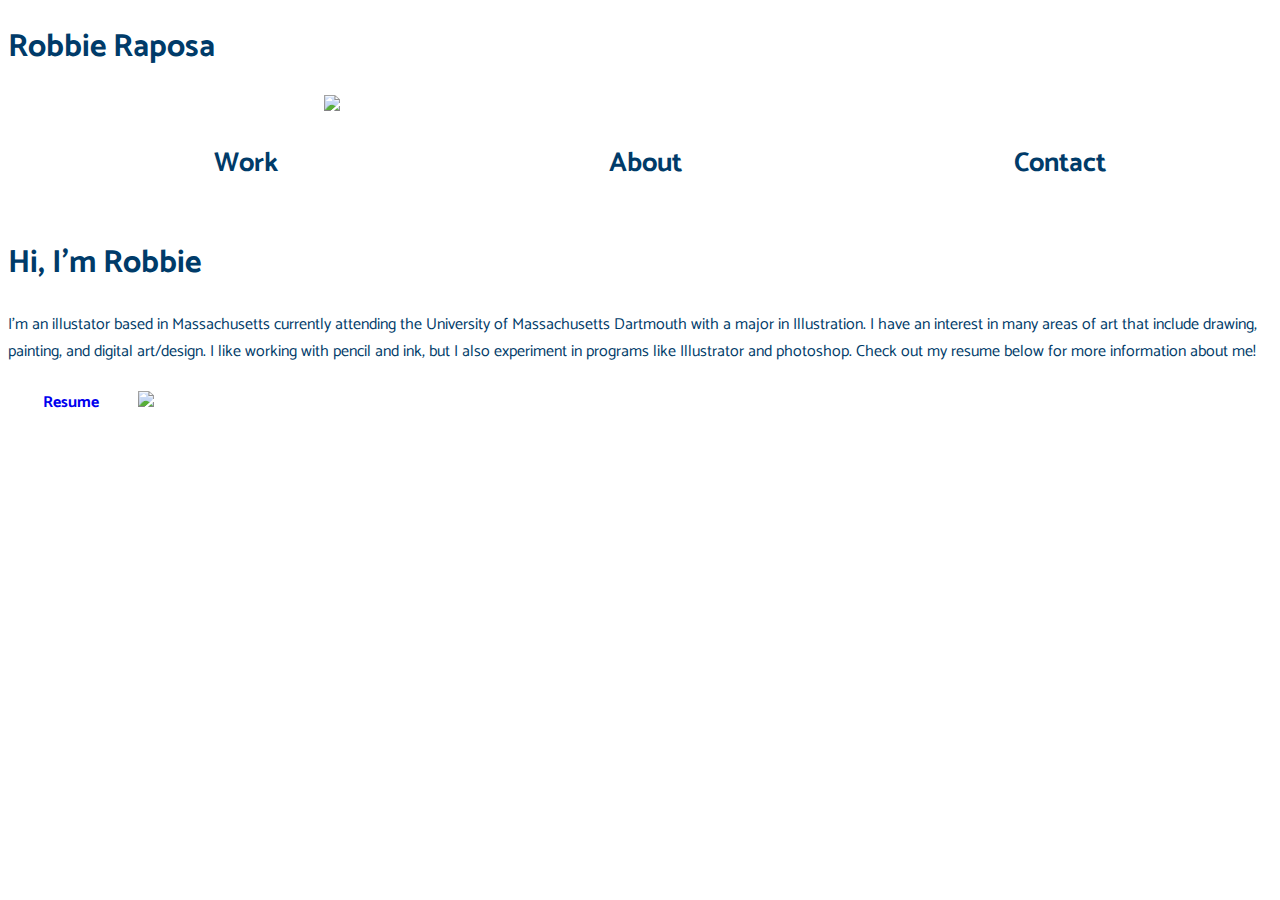
==== about.html @ 76febc1e "centering nav bar and favicon in css" ====
<!DOCTYPE html>
<html>
<head>
  <meta charset="utf-8" />
  <meta http-equiv="X-UA-Compatible" content="IE=edge">
  <title>Robbie's Portfolio Site</title>
  <meta name="viewport" content="width=device-width, initial-scale=1">
  <link rel="stylesheet" type="text/css" media="screen" href="main.css" />
  <link rel="stylesheet" type="text/css" media="screen" href="interaction.css" />
  <link rel="preconnect" href="https://fonts.googleapis.com">
  <link rel="preconnect" href="https://fonts.gstatic.com" crossorigin>
  <link href="https://fonts.googleapis.com/css2?family=Catamaran:wght@200;400;700&display=swap" rel="stylesheet">
  <script src="http://code.jquery.com/jquery-latest.min.js" type="text/javascript"></script>
  <link rel="stylesheet" href="https://cdn.jsdelivr.net/npm/animate.css@3.5.2/animate.min.css">
  <script src="main.js"></script>
  <link rel="icon" href="assets/favicon3.png">

</head>
<body>
  
    <!-- start of the navigation area -->
<nav>
    <h1>Robbie Raposa</h1>
    <img src="assets/favicon_new.gif" class="favicon">
    <!-- start of an unordered list -->
    <ul>
      <!-- first link -->
      <li>
        <a href="index.html" class="link">Work</a>
      </li>
       <!-- second link -->
       <li>
        <a href="about.html" class="link">About</a>
      </li>
       <!-- third link -->
       <li>
        <a href="contact.html" class="link">Contact</a>
      </li>
    </ul>
  </nav> 
<div class="about-info">
  <h1>Hi, I'm Robbie</h1>
  <p>I’m an illustator based in Massachusetts currently attending the University of Massachusetts Dartmouth with a major in Illustration. I have an interest in many areas of art that include drawing, painting, and digital art/design. I like working with pencil and ink, but I also experiment in programs like Illustrator and photoshop. Check out my resume below for more information about me! </p>
  <div class="resume">
    <a href="assets/robbie-resume.pdf">Resume</a>
  </div>
 <!-- Image that is on about page -->
  <img src="assets/about-illustration.png" class="portrait">
</div>
---- main.css ----
body {
    background-image: url("assets/background2.png");
    background-repeat: repeat;
    background-size: 100%;
    
}

.container {
  width: 100vw;
}

h1 {
    color: rgb(0, 59, 105);
    font-family: 'Catamaran', sans-serif;
    
    
    
}

h2 {
    font-family: 'Catamaran', sans-serif;
    color: rgb(0, 59, 105);
    
}

li {
    font-family: 'Catamaran', sans-serif;
    
}

h3 {
    font-family: 'Catamaran', sans-serif;
    font-weight:400;
    color: rgb(0, 59, 105);
}

p {
    font-family: 'Catamaran', sans-serif;
    color: rgb(0, 59, 105);
}


.image-gallery {
    height: 100%;
    display: grid;
    grid-template-columns: 1fr minmax(350px, 1fr)  minmax(350px, 1fr) minmax(350px, 1fr) 1fr;
    grid-template-rows: auto;
    grid-gap: 20px;
    padding-top: 200px;
    padding-bottom: 200px;
    grid-template-areas:
    ". a b c ."
    ". d e f ."
    ;
}

.box-styling {
    height: 350px;
    /* background-color: rgb(110, 110, 110); */
    /* clip-path: polygon(5% 5%, 100% 0%, 100% 75%, 75% 75%, 75% 100%, 50% 75%, 0% 75%); */
  }

.box-wrapper{
  height:350px;
  border-radius: 1%;
}
.box1 {
    grid-area: a;
}

.box2 {
    grid-area: b;
}

.box3 {
    grid-area: c;
}

.box4 {
    grid-area: d;
}

.box5 {
    grid-area: e;
}

.box6 {
    grid-area: f;
}

.bigText {
    font-size: 2em;
    padding-right: .5ch;
}

.contact {
  color: rgb(0, 59, 105);
  font-family: 'Catamaran', sans-serif;
  font-weight: 700;
}

#name {
  border-radius: 10px;
  color: rgb(0, 0, 0);
  font-family: 'Catamaran', sans-serif;
  background-color: transparent;
  width: 150px;
  font-weight: 400;
}

#password {
  border-radius: 10px;
  color: rgb(0, 0, 0);
  font-family: 'Catamaran', sans-serif;
  background-color: transparent;
  width: 150px;
  font-weight: 400;
}

#freeform {
  border-radius: 10px;
  color: rgb(0, 0, 0);
  font-family: 'Catamaran', sans-serif;
  background-color: transparent;
  font-weight: 400;

}

.resume {
  color: white;
  /* text-decoration-line: none; */
  background-color: rgb(255, 255, 255);
  padding: 8px 35px;
  display: inline-block;
  font-family: 'Catamaran', sans-serif;
  font-weight: 700;
  border-radius: 4px;
  text-decoration-line: none;
  
}

a:link {
text-decoration: none;

}

a:visited {
text-decoration: none;
color: rgb(0, 59, 105);;
}

nav ul {
  margin:0 auto;
  /* padding:5; */
  display:flex;
}
nav li{

  list-style-type: none;
  padding: 30px;
  font-size: 1.7em;
  margin-top: 0px;
  margin: auto;
}

nav li a {
  color: rgb(0, 59, 105);
  font-weight: 700;
  text-decoration: none;
  transition: .3s;
}

nav li a:hover {
  color:rgb(225, 38, 113);
  opacity: 1;
  text-decoration: none;
}


.favicon {
  display: block;
  width: 50%;
  margin-top: 30px;
  grid-area: favicon;
  margin: auto;
}

/* MEDIA QUERY FOR MOBILE */
@media (max-width:875px) {
    
    body {
        background-image: url("assets/mobile-background.png");
        background-repeat: repeat;
        background-size: 100%;
        
    }

    .container{
      
      /* margin-right:3em; */
      min-width:100%;
      /* width:100%; */
      height:100vh;
      display:grid;
      grid-template-columns: 1fr;
      grid-template-rows: auto;
      grid-template-areas:
            "icon"
            "nav"
            "content"
            "footer";
    }

    nav {
        padding-left: 0;
        grid-area:nav;
    }

.content {
  grid-area: content;
}

   .image-gallery {
       padding-bottom: 50%;
       grid-template-columns: 1fr minmax(400px, 1fr) 1fr;
       grid-template-areas:
       ".a."
       ".b."
       ".c."
       ".d."
       ".e."
       ".f."
       ;
    }

.nav{
    padding-left:4em;
    padding-right: 4em;
    /* TODO: figure out no longer staying fixed */
    position:fixed;
    width: 100%;
    top:0px;
    right: 90px;
    z-index: 1;
   
  }

  .nav ul {
    padding-left:4em;
  padding-right:4em;
  }
  
.portrait {
    width: 400px;
    display: block;
    margin-left: auto;
  margin-right: auto;
   
}

.slideshow-container {
    width: auto;
    display: block;
    margin-left: auto;
  margin-right: auto;
}

.ice-skate {
    width: 450px;
    display: block;
    margin-left: auto;
  margin-right: auto;

}

.breeze {
    width: 450px;
    display: block;
    margin-left: auto;
  margin-right: auto;
}

.reflection {
    width: 450px;
    display: block;
    margin-left: auto;
  margin-right: auto;
}

.comic {
    width: 400px;
    display: block;
    margin-left: auto;
  margin-right: auto;
}

.self-portrait {
    width: 450px;
    display: block;
    margin-left: auto;
  margin-right: auto;
}

.about-info {
    padding-left: 3cm;
}

.contact-illustration {
    width: 450px;
    display: block;
    margin-left: auto;
  margin-right: auto;
}

.contact-name {
    display: block;
    margin-left: auto;
  margin-right: auto;

}

footer {
   display: block;
   text-align: center;
   grid-area: footer;
   margin-top: 170px;
}



.icon-container {
    width: 80px;
}

.instagram {
    width: 70px;
    
}

.email-icon {
    width: 70px;
    
}

.icon-container{
    width: 60px;
    margin: 0 auto;
    
    display: grid;
    grid-template-columns: 1fr;
    grid-template-rows: 1fr 1fr;
    grid-template-areas: 
    "a b";
    grid-gap: 10px;
    position: relative;
    display: block;
    margin-left: auto;
  margin-right: auto;



 

/* FOOTER SECTION */
/* 
footer{
    padding-left:4em;
    padding-right: 4em; */
    /* TODO: figure out no longer staying fixed */
    /* margin: auto;
    width: 5%;
    top:0;
    right: 30px;;
    z-index:10;
    color: rgb(0, 59, 105); */
  /* } */

/* .icon-container {
    display: grid;
grid-template-columns: 1fr;
grid-template-rows: 1fr 1fr;
grid-template-areas: 
"a b";
grid-gap: 10px;
position: relative; */

}

/* ABOUT SECTION */




.firstName {
    font-family: 'Catamaran', sans-serif;
}

.about-info {

    padding-left:4em;
    padding-right: 4em;

}

.portrait {
    padding-left:4em;
    padding-right: 4em;
}



/* Extra large devices (large laptops and desktops, 1200px and up) */
@media only screen and (min-width: 1200px) {




      .ice-skate {
        width: 600px;
        display: block;
        margin-left: auto;
      margin-right: auto;
    
    }
    
    .breeze {
        width: 450px;
        display: block;
        margin-left: auto;
      margin-right: auto;
    }
    
    .reflection {
        width: 450px;
        display: block;
        margin-left: auto;
      margin-right: auto;
    }
    
    .comic {
        width: 400px;
        display: block;
        margin-left: auto;
      margin-right: auto;
    }
    
    .self-portrait {
        width: 450px;
        display: block;
        margin-left: auto;
      margin-right: auto;
    }
    
  .nav li {
    /* padding: 150px; */
  font-size: 1.7em;
    
  }
  
    
}}
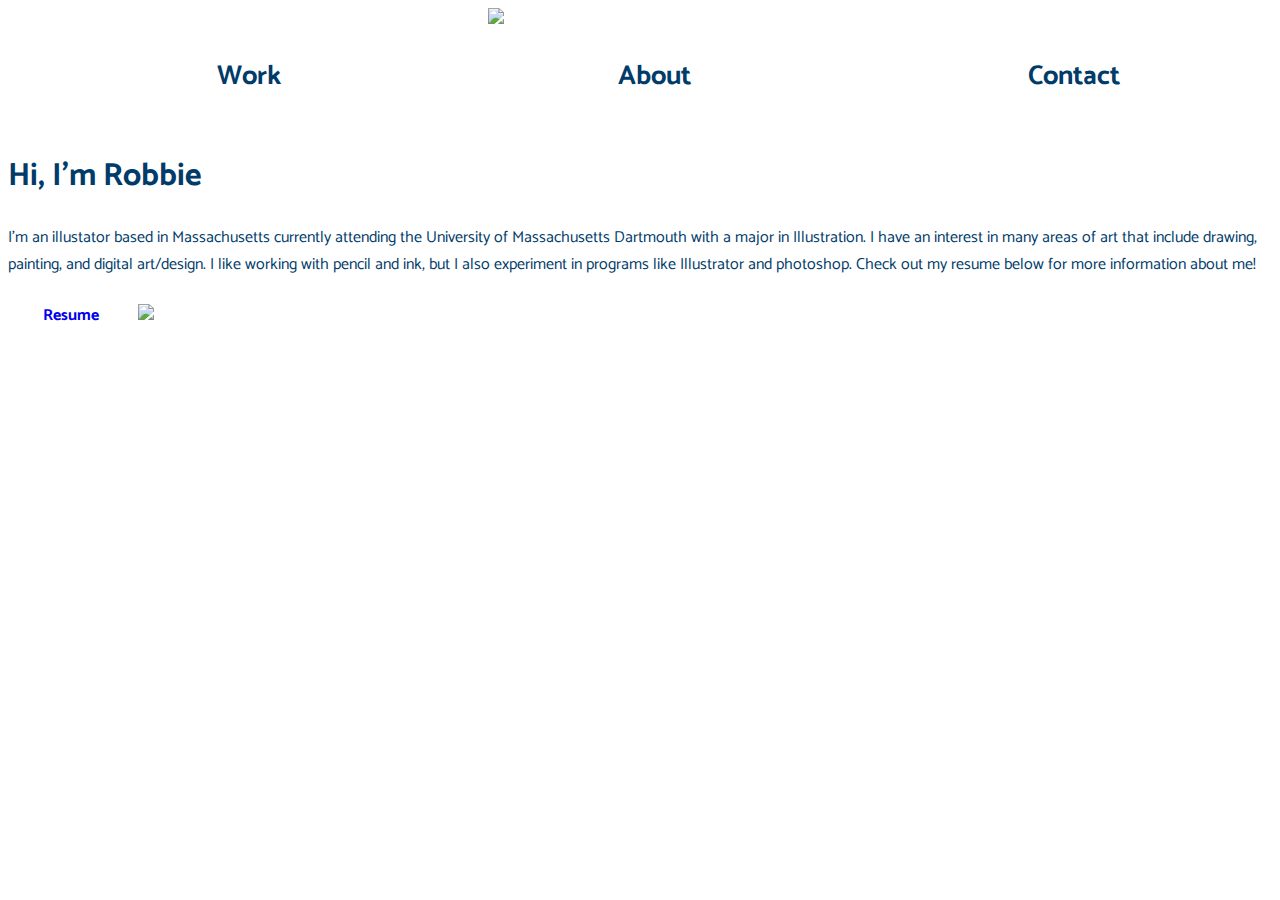
==== commit aa2a1090: "fixing nav for contact and about" ====
--- a/about.html
+++ b/about.html
@@ -17,11 +17,14 @@
 
 </head>
 <body>
-  
+  <div class="container">
     <!-- start of the navigation area -->
+    <header>
+      <div class="favicon">
+        <img src="assets/favicon-pause.gif" class="favicon" href="index.html">
+      </div>
 <nav>
-    <h1>Robbie Raposa</h1>
-    <img src="assets/favicon_new.gif" class="favicon">
+    
     <!-- start of an unordered list -->
     <ul>
       <!-- first link -->
@@ -38,6 +41,7 @@
       </li>
     </ul>
   </nav> 
+</header>
 <div class="about-info">
   <h1>Hi, I'm Robbie</h1>
   <p>I’m an illustator based in Massachusetts currently attending the University of Massachusetts Dartmouth with a major in Illustration. I have an interest in many areas of art that include drawing, painting, and digital art/design. I like working with pencil and ink, but I also experiment in programs like Illustrator and photoshop. Check out my resume below for more information about me! </p>
@@ -46,4 +50,4 @@
   </div>
  <!-- Image that is on about page -->
   <img src="assets/about-illustration.png" class="portrait">
-</div>+</div>
--- a/main.css
+++ b/main.css
@@ -13,10 +13,7 @@
 
 h1 {
     color: rgb(0, 59, 105);
-    font-family: 'Catamaran', sans-serif;
-    
-    
-    
+    font-family: 'Catamaran', sans-serif;   
 }
 
 h2 {
@@ -194,6 +191,8 @@
         background-image: url("assets/mobile-background.png");
         background-repeat: repeat;
         background-size: 100%;
+        background-position: center;
+        
         
     }
 
@@ -207,7 +206,7 @@
       grid-template-columns: 1fr;
       grid-template-rows: auto;
       grid-template-areas:
-            "icon"
+            "favicon"
             "nav"
             "content"
             "footer";
@@ -308,7 +307,7 @@
 }
 
 .contact-illustration {
-    width: 450px;
+    width: 300px;
     display: block;
     margin-left: auto;
   margin-right: auto;
@@ -458,7 +457,6 @@
   font-size: 1.7em;
     
   }
-  
-    
+
 }}
 
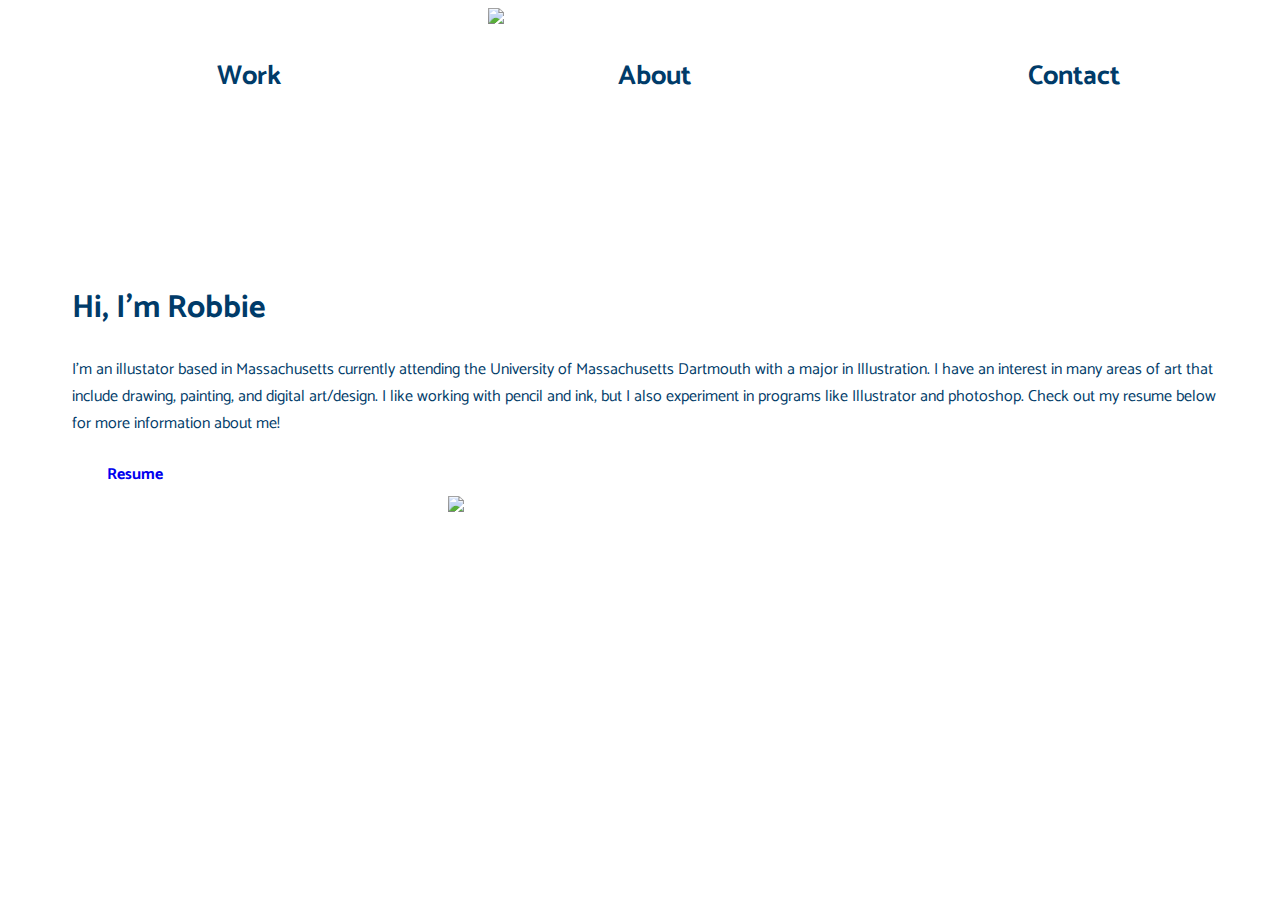
==== commit 85210e1a: "changing icon fills" ====
--- a/about.html
+++ b/about.html
@@ -51,3 +51,5 @@
  <!-- Image that is on about page -->
   <img src="assets/about-illustration.png" class="portrait">
 </div>
+</body>
+</html>--- a/main.css
+++ b/main.css
@@ -1,4 +1,6 @@
-
+/* *{
+  border: 3px solid red;
+} */
 
 body {
     background-image: url("assets/background2.png");
@@ -39,19 +41,7 @@
 }
 
 
-.image-gallery {
-    height: 100%;
-    display: grid;
-    grid-template-columns: 1fr minmax(350px, 1fr)  minmax(350px, 1fr) minmax(350px, 1fr) 1fr;
-    grid-template-rows: auto;
-    grid-gap: 20px;
-    padding-top: 200px;
-    padding-bottom: 200px;
-    grid-template-areas:
-    ". a b c ."
-    ". d e f ."
-    ;
-}
+
 
 .box-styling {
     height: 350px;
@@ -96,6 +86,7 @@
   color: rgb(0, 59, 105);
   font-family: 'Catamaran', sans-serif;
   font-weight: 700;
+ margin-left: 5%;
 }
 
 #name {
@@ -128,7 +119,7 @@
 .resume {
   color: white;
   /* text-decoration-line: none; */
-  background-color: rgb(255, 255, 255);
+  background-color: rgba(255, 255, 255, 0.497);
   padding: 8px 35px;
   display: inline-block;
   font-family: 'Catamaran', sans-serif;
@@ -184,8 +175,44 @@
   margin: auto;
 }
 
+.skate-text {
+  padding-left: 5%;
+  padding-right: 5%;
+}
+
+.breeze-text {
+  padding-left: 5%;
+  padding-right: 5%;
+}
+
+.reflection-text {
+  padding-left: 5%;
+  padding-right: 5%;
+}
+
+.comic-text {
+  padding-left: 5%;
+  padding-right: 5%;
+}
+
+.self-text {
+  padding-left: 5%;
+  padding-right: 5%;
+}
+
+.survey {
+  color: rgb(255, 255, 255);
+  /* text-decoration-line: none; */
+  padding: 8px 35px;
+  display: inline-block;
+  font-family: 'Catamaran', sans-serif;
+  font-weight: 700;
+  border-radius: 4px;
+  text-decoration-line: none;
+}
+
 /* MEDIA QUERY FOR MOBILE */
-@media (max-width:875px) {
+
     
     body {
         background-image: url("assets/mobile-background.png");
@@ -197,7 +224,6 @@
     }
 
     .container{
-      
       /* margin-right:3em; */
       min-width:100%;
       /* width:100%; */
@@ -222,15 +248,20 @@
 }
 
    .image-gallery {
-       padding-bottom: 50%;
-       grid-template-columns: 1fr minmax(400px, 1fr) 1fr;
+      /* width: 450px; */
+      margin: auto;
+      padding-bottom: 50%;
+       grid-template-columns: 1fr;
+       grid-gap: 20px;
+    padding-top: 100px;
+    padding-bottom: 200px;
        grid-template-areas:
-       ".a."
-       ".b."
-       ".c."
-       ".d."
-       ".e."
-       ".f."
+       "a"
+       "b"
+       "c"
+       "d"
+       "e"
+       "f"
        ;
     }
 
@@ -246,8 +277,8 @@
    
   }
 
-  .nav ul {
-    padding-left:4em;
+ .nav ul {
+  padding-left:4em;
   padding-right:4em;
   }
   
@@ -259,13 +290,6 @@
    
 }
 
-.slideshow-container {
-    width: auto;
-    display: block;
-    margin-left: auto;
-  margin-right: auto;
-}
-
 .ice-skate {
     width: 450px;
     display: block;
@@ -288,6 +312,7 @@
   margin-right: auto;
 }
 
+
 .comic {
     width: 400px;
     display: block;
@@ -295,6 +320,7 @@
   margin-right: auto;
 }
 
+
 .self-portrait {
     width: 450px;
     display: block;
@@ -315,8 +341,8 @@
 
 .contact-name {
     display: block;
-    margin-left: auto;
-  margin-right: auto;
+    margin: auto;
+    text-align: center;
 
 }
 
@@ -327,63 +353,46 @@
    margin-top: 170px;
 }
 
-
-
-.icon-container {
-    width: 80px;
-}
+svg {
+  fill: rgb(0, 59, 105);
+  
+  }
 
 .instagram {
-    width: 70px;
+    width: 50px;
     
 }
 
 .email-icon {
-    width: 70px;
+    width: 60px;
     
 }
 
 .icon-container{
     width: 60px;
-    margin: 0 auto;
-    
+   padding-left: 9em;
+   padding-right: 9em;
     display: grid;
-    grid-template-columns: 1fr;
-    grid-template-rows: 1fr 1fr;
+    grid-template-columns: 1fr 1fr;
+    grid-template-rows: auto;
     grid-template-areas: 
     "a b";
     grid-gap: 10px;
-    position: relative;
-    display: block;
-    margin-left: auto;
-  margin-right: auto;
-
-
+    /* position: relative; */
+    /* display: block; */
+   
+
+
+}
 
  
 
 /* FOOTER SECTION */
-/* 
+
 footer{
-    padding-left:4em;
-    padding-right: 4em; */
-    /* TODO: figure out no longer staying fixed */
-    /* margin: auto;
-    width: 5%;
-    top:0;
-    right: 30px;;
-    z-index:10;
-    color: rgb(0, 59, 105); */
-  /* } */
-
-/* .icon-container {
-    display: grid;
-grid-template-columns: 1fr;
-grid-template-rows: 1fr 1fr;
-grid-template-areas: 
-"a b";
-grid-gap: 10px;
-position: relative; */
+  display:grid;
+  grid-template-columns: 1fr;
+  grid-template-rows: auto;
 
 }
 
@@ -412,9 +421,21 @@
 
 /* Extra large devices (large laptops and desktops, 1200px and up) */
 @media only screen and (min-width: 1200px) {
-
-
-
+ 
+
+  .image-gallery {
+    height: 90%;
+    display: grid;
+    grid-template-columns: 1fr minmax(350px, 1fr)  minmax(350px, 1fr) minmax(350px, 1fr) 1fr;
+    grid-template-rows: auto;
+    grid-gap: 20px;
+    padding-top: 100px;
+    padding-bottom: 200px;
+    grid-template-areas:
+    ". a b c ."
+    ". d e f ."
+    ;
+}
 
       .ice-skate {
         width: 600px;
@@ -458,5 +479,5 @@
     
   }
 
-}}
-
+}
+
--- a/interaction.css
+++ b/interaction.css
@@ -0,0 +1,97 @@
+.hovereffect {
+    width: 100%;
+    height: 100%;
+    float: left;
+    overflow: hidden;
+    position: relative;
+    text-align: center;
+    cursor: default;
+  }
+  
+  .hovereffect .overlay {
+    width: 100%;
+    height: 100%;
+    position: absolute;
+    overflow: hidden;
+    top: 0;
+    left: 0;
+  }
+  
+  .hovereffect img {
+    width: 100%;
+    height: 100%;
+    display: block;
+    position: relative;
+    -webkit-transition: all 0.4s ease-in;
+    transition: all 0.4s ease-in;
+  }
+  
+  .hovereffect:hover img {
+    filter:blur(10px);
+    -webkit-filter: blur(3px);
+    -webkit-transform: scale(1.2);
+    -ms-transform: scale(1.2);
+    transform: scale(1.2);
+    filter: opacity(45%);
+    
+  }
+  
+  .hovereffect h2 {
+    text-align:center;
+    position: relative;
+    font-size: 2em;
+    padding: 3px;
+    font-family: 'Catamaran', sans-serif;
+    /* color:#FFA100; */
+  }
+  
+  .hovereffect p {
+    display: inline-block;
+    text-decoration: none;
+    padding: 7px 14px;
+    margin: 0;
+    background-color: transparent;
+  }
+  
+ 
+  
+  .hovereffect p, .hovereffect h2 {
+    -webkit-transform: scale(0.7);
+    -ms-transform: scale(0.7);
+    transform: scale(0.7);
+    -webkit-transition: all 0.4s ease-in;
+    transition: all 0.4s ease-in;
+    opacity: 0;
+    filter: alpha(opacity=0);
+    color: white;
+    /* text-transform: uppercase; */
+    font-family: 'Catamaran', sans-serif;
+    font-weight: 700;
+    margin-top:140px;
+  }
+  
+  .hovereffect:hover p, .hovereffect:hover h2 {
+    opacity: 1;
+    filter: alpha(opacity=100);
+    -webkit-transform: scale(1);
+    -ms-transform: scale(1);
+    transform: scale(1);
+  }
+
+  .hovereffect .box1 {
+    color: rgb(0, 59, 105);
+  }
+
+  .svg-interaction:hover{
+    fill:rgb(225, 38, 113);
+    transition: .3s;
+}
+
+.hovereffect:hover .favicon{
+  color: aquamarine;
+}
+
+.resume-interaction:hover{
+  fill:rgb(225, 38, 113);
+    transition: .3s;
+}
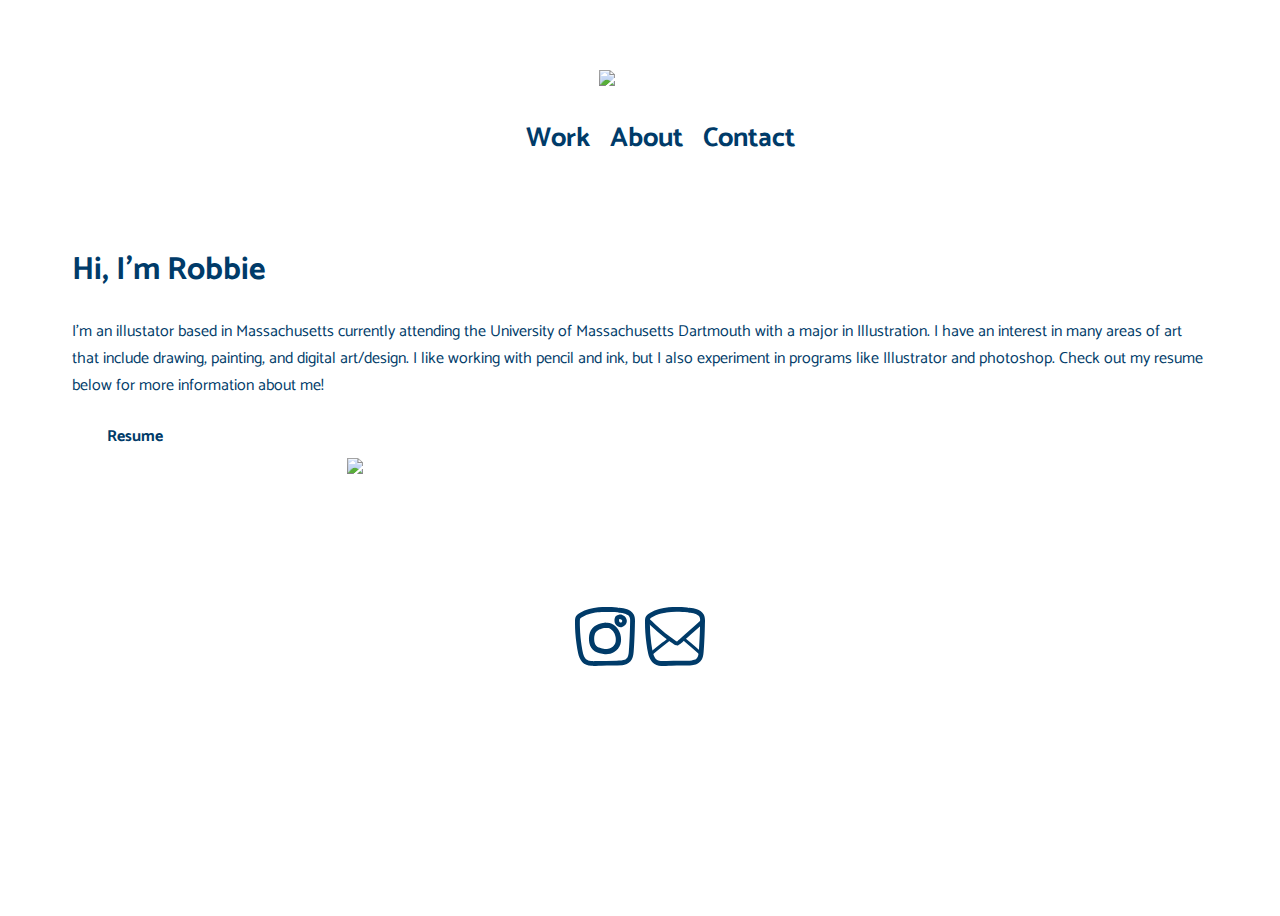
==== commit b76e1669: "updating contact page, adding icons to about and contact pages" ====
--- a/about.html
+++ b/about.html
@@ -51,5 +51,25 @@
  <!-- Image that is on about page -->
   <img src="assets/about-illustration.png" class="portrait">
 </div>
+<!-- icon container -->
+<div class="icon-container">
+  <!-- Instagram logo -->
+      <div class="instagram">
+          <a href="https://www.instagram.com/rr___arts/" alt="Instagram icon">
+          <svg id="Layer_1" class="svg-interaction" xmlns="http://www.w3.org/2000/svg" viewBox="0 0 78.73 77.37">
+              <path class="cls-1" d="m55.33.49c-8.16-.44-16.38-.81-24.53-.03S14.05,3.23,6.69,7.49c-2.04,1.18-4.13,2.54-5.36,4.62C0,14.36.02,17.02,0,19.55c-.03,4.72.11,9.44.43,14.14s.85,9.8,1.52,14.68c.6,4.39,1.26,8.83,2.3,13.14.94,3.87,2.42,7.71,5.13,10.69,3.07,3.39,7.46,4.71,11.89,5.06,2.03.16,4.07.11,6.1.07,2.41-.04,4.83-.09,7.24-.13,4.83-.09,9.66-.18,14.49-.27,4.31-.08,8.7.05,12.98-.52,3.99-.54,8.13-1.89,10.78-5.11,2.91-3.55,3.71-7.93,4.09-12.39s.64-9.35.88-14.02.45-9.57.61-14.36c.08-2.39.14-4.79.19-7.19s.18-4.67.06-6.99-.6-4.7-1.81-6.76c-.99-1.7-2.36-3.03-3.93-4.18-2.73-2-6.17-3.03-9.46-3.63-1.79-.33-3.61-.55-5.42-.72-1.66-.16-3.26,1.58-3.19,3.19.08,1.86,1.4,3.02,3.19,3.19.38.04.76.07,1.14.12.33.04.85.21,1.16.14.04,0-.77-.11-.43-.06.11.02.22.03.34.05.17.02.34.05.5.08.42.07.84.14,1.26.22,1.55.29,3.08.68,4.56,1.23.15.06.31.12.46.18.5.19-.69-.31-.08-.04.34.16.68.32,1.02.49s.65.36.96.55c.13.08.26.17.39.26.11.07.72.53.24.16s.05.04.16.14.23.2.34.31c.28.26.55.54.8.83.05.06.1.12.15.18.32.38-.22-.28-.22-.28.1.07.2.27.27.38.22.33.41.66.59,1.01.13.26.24.79-.03-.1.05.15.12.31.17.46.19.55.29,1.1.42,1.66.08.35-.03-.26-.03-.28,0,.11.03.23.04.34.03.27.05.53.06.8.03.54.04,1.08.04,1.62,0,2.28-.07,4.57-.12,6.85-.11,4.63-.26,9.25-.46,13.87s-.44,9.16-.73,13.74c-.14,2.2-.27,4.4-.45,6.6-.04.43-.08.86-.12,1.29-.02.23-.06.46-.08.7-.04.36.05-.37.05-.35-.02.13-.04.26-.06.4-.14.91-.32,1.82-.57,2.71-.12.44-.26.87-.42,1.29-.03.09-.07.18-.11.27-.12.33.14-.33.13-.32-.13.21-.22.47-.33.69-.21.4-.43.78-.69,1.15-.05.08-.11.16-.17.24-.18.27.2-.26.21-.26-.16.06-.37.44-.5.58-.27.29-.56.56-.86.81-.58.48.45-.3,0,0-.2.13-.39.27-.6.39-.33.2-.67.39-1.02.55-.11.05-.22.1-.33.15-.31.15.38-.15.35-.14-.23.07-.45.18-.68.26-.81.28-1.64.49-2.49.66-.4.08-.8.14-1.2.2-.35.05.42-.05.38-.05-.12,0-.26.03-.37.04-.22.02-.44.05-.66.07-1.86.17-3.73.19-5.59.23-9.29.17-18.57.35-27.86.52-1.94.04-3.89.07-5.82-.09-.2-.02-.41-.04-.61-.06-.13-.01-.27-.04-.4-.05-.02,0,.7.11.34.05-.46-.08-.93-.15-1.39-.25s-.91-.22-1.35-.36c-.19-.06-.38-.12-.57-.19-.12-.05-.25-.1-.37-.14-.39-.14.58.28.21.09-.42-.21-.84-.41-1.24-.65-.17-.1-.34-.21-.51-.33-.1-.07-.2-.15-.31-.22-.33-.22.51.42.21.16-.64-.56-1.21-1.14-1.77-1.78-.22-.25.23.31.22.29-.05-.1-.15-.2-.21-.29-.1-.15-.21-.3-.31-.45-.25-.38-.48-.77-.7-1.17-.19-.35-.37-.7-.54-1.06-.05-.12-.36-.82-.14-.3s-.11-.28-.15-.4c-1.35-3.55-1.95-7.36-2.58-11.08-.19-1.12-.37-2.25-.54-3.37-.08-.52-.16-1.05-.23-1.57-.04-.28-.08-.56-.12-.85-.02-.12-.03-.24-.05-.36-.07-.47.1.8,0,0-.29-2.22-.55-4.44-.77-6.67-.44-4.53-.73-9.08-.86-13.63-.06-2.24-.09-4.47-.08-6.71,0-.55,0-1.1.02-1.65,0-.47.17-1.08.08-1.53.01.08-.14.76-.02.2.02-.11.04-.21.06-.32.05-.25.13-.48.2-.72.16-.54-.29.46.02-.03.07-.11.14-.24.21-.35.21-.36-.01.06-.14.16.33-.25.6-.65.93-.93.09-.08.44-.37.08-.07-.35.28-.07.06,0,0,.23-.15.45-.31.68-.46.82-.53,1.66-1.01,2.52-1.48s1.72-.89,2.6-1.3c.19-.09.38-.17.57-.25.13-.06.83-.36.38-.17-.48.2.29-.11.38-.15.22-.09.45-.18.67-.26,3.6-1.38,7.37-2.31,11.17-2.92.45-.07.89-.14,1.34-.2.19-.03.62-.07-.23.03.1-.01.21-.03.31-.04.28-.04.55-.07.83-.1.94-.11,1.88-.2,2.82-.28,1.97-.16,3.94-.26,5.91-.31,3.97-.1,7.93,0,11.89.16,1.9.08,3.79.18,5.68.28,1.67.09,3.26-1.53,3.19-3.19-.08-1.8-1.4-3.09-3.19-3.19h0Z"/><path class="cls-1" d="m39.5,20.65c-4.05.01-8.18,1.4-11.69,3.36-1.82,1.02-3.59,2.29-5.01,3.82-1.54,1.65-2.56,3.5-3.26,5.64-1.43,4.34-1.55,9.16-.72,13.63s3.36,8.7,7.44,11.15c1.9,1.15,4.07,1.93,6.21,2.48s4.47.99,6.72,1.19c4.19.38,8.63-.71,12.24-2.85,3.87-2.29,6.88-5.91,8.2-10.23s1.02-8.82-.12-12.95c-.58-2.1-1.43-4.2-2.58-6.05s-2.56-3.33-4.14-4.76c-1.37-1.24-2.84-2.48-4.53-3.24-1.87-.85-3.79-1.22-5.84-1.27-.98-.03-1.95.02-2.93.08-1.8.11-3.54,1.51-3.45,3.45.08,1.78,1.52,3.57,3.45,3.45.95-.06,1.9-.1,2.85-.08.35,0,.7.02,1.05.05.18.02.38.06.56.06.04,0-1-.16-.52-.07.11.02.22.04.32.06.31.06.62.14.92.23.14.04.28.09.41.14.78.28-.63-.3-.19-.09.61.3,1.19.63,1.74,1.02.14.1.27.2.4.3-.95-.69-.34-.26-.11-.07.34.28.67.57.99.87.71.64,1.42,1.29,2.06,2,.12.14.24.28.36.42.49.56-.41-.58-.1-.13.27.38.53.76.78,1.15.44.72.95,1.53,1.21,2.34,0-.01-.34-.85-.15-.34.04.11.09.22.13.33.07.19.14.38.21.58.16.45.3.9.42,1.35.25.89.44,1.79.58,2.7.02.12.03.24.05.35-.18-1.03-.08-.62-.06-.39s.05.47.07.71c.04.47.06.94.07,1.41.02.89-.03,1.78-.12,2.67-.04.43.12-.84.06-.42-.01.08-.02.17-.04.25-.04.22-.07.44-.12.65-.09.43-.19.85-.31,1.26-.11.39-.25.77-.4,1.15s.32-.73.15-.34c-.04.08-.07.16-.11.24-.11.23-.22.46-.34.69-.2.37-.42.74-.65,1.1-.12.19-.25.37-.38.55s-.4.47.23-.3c-.07.09-.14.18-.21.26-.57.69-1.2,1.32-1.88,1.9-.12.1-.66.53-.17.15.53-.41-.15.1-.26.18-.37.26-.74.5-1.13.72-.36.21-.73.41-1.11.6-.2.1-.41.19-.61.28-.11.05-.42.18.1-.04.57-.24.08-.04-.06.02-.84.32-1.7.58-2.58.78-.38.08-.77.15-1.16.22-.54.09.41-.05.42-.05-.1,0-.23.03-.33.04-.25.03-.5.05-.75.06-.86.05-1.73.04-2.6-.03-.17-.01-.86-.1-.21-.01.71.1-.17-.03-.3-.05-.48-.08-.96-.16-1.43-.25-1.88-.34-3.75-.77-5.54-1.44-.2-.07-.39-.15-.58-.23-.4-.16.72.32.33.14-.08-.04-.16-.07-.24-.11-.45-.21-.9-.44-1.33-.69-.38-.22-.74-.46-1.1-.72-.47-.33.63.51.08.06-.2-.17-.4-.34-.59-.52-.32-.31-.61-.64-.91-.98-.28-.32.45.62.2.27-.05-.07-.11-.15-.16-.22-.16-.22-.31-.45-.45-.69-.21-.35-.4-.71-.57-1.08-.03-.07-.12-.22-.14-.3,0,0,.34.87.15.36-.08-.21-.16-.43-.24-.64-.31-.9-.54-1.82-.71-2.75-.04-.21-.07-.42-.11-.63-.12-.81.07.69.01.09-.05-.53-.1-1.05-.13-1.58-.05-.97-.04-1.95.02-2.92.03-.47.07-.93.13-1.39.1-.82-.11.68-.01.09.04-.27.09-.54.14-.81.17-.89.38-1.78.66-2.64.12-.36.22-.94.45-1.24.06-.08-.37.79-.2.48.05-.08.08-.17.12-.26.1-.19.2-.38.31-.57.09-.15.18-.29.28-.43.08-.11.55-.74.12-.19-.4.51,0,0,.11-.12.15-.18.31-.35.47-.51.28-.29.57-.56.86-.82.16-.14.33-.28.5-.42.09-.08.35-.27-.09.07-.49.38-.07.05.05-.03.71-.52,1.45-.99,2.21-1.41.38-.21.76-.41,1.15-.59.21-.1.41-.2.62-.29.08-.04.25-.09.31-.14-.05.04-.79.32-.35.15,1.61-.65,3.25-1.13,4.96-1.43.74-.13-.78.09-.25.03.19-.02.39-.04.58-.06.37-.03.74-.05,1.11-.05,1.8,0,3.53-1.58,3.45-3.45s-1.52-3.46-3.45-3.45h0Z"/>
+              <path class="cls-1" d="m62.15,10.56c-1.41-.85-3.11-.78-4.67-.55-1.33.2-2.7.7-3.68,1.66-1.4,1.37-1.91,3.45-2.01,5.34s.26,3.77,1.2,5.36c1.8,3.03,5.41,4.72,8.87,3.87s6.18-4.22,6.2-7.78c.03-3.94-3.08-7.03-6.62-8.2-1.5-.49-3.36.57-3.71,2.1-.38,1.66.5,3.18,2.1,3.71.08.02.33.15.41.14-.11.01-.73-.33-.25-.1.24.11.48.24.71.38.1.06.21.13.31.2.43.3-.16-.06-.2-.17.08.17.45.39.59.54.08.09.16.18.24.27.32.36-.36-.51-.16-.21.15.22.29.44.41.68.06.11.24.54.03.03s-.04-.07,0,.05c.09.28.15.57.19.87l-.11-.8c.04.36.03.7-.01,1.05l.11-.8c-.05.29-.11.57-.21.85-.04.12-.22.56-.01.06s.02-.07-.04.05c-.05.1-.41.53-.4.63-.01-.09.51-.62.14-.21-.08.09-.17.18-.26.27-.07.07-.15.13-.22.2-.4.38.61-.41.15-.11-.18.12-.37.24-.56.34-.11.06-.22.1-.33.16.68-.4.5-.21.25-.12s-.51.14-.77.18l.8-.11c-.43.06-.86.06-1.29,0l.8.11c-.24-.04-.47-.09-.7-.16-.1-.03-.31-.14-.41-.14.13,0,.71.33.26.09-.22-.11-.42-.25-.62-.38-.3-.19.57.48.2.15-.11-.1-.22-.2-.32-.3-.09-.09-.17-.18-.25-.27-.34-.4.05.15.15.2-.15-.08-.31-.49-.39-.64-.03-.07-.07-.13-.1-.2-.1-.21-.05-.09.16.37-.01-.13-.1-.28-.13-.41-.09-.33-.16-.66-.2-.99l.11.8c-.09-.77-.09-1.54,0-2.31l-.11.8c.04-.25.08-.5.15-.75.03-.11.06-.22.09-.32.19-.57-.12.12-.09.18-.04-.09.57-.88.19-.4-.26.34-.12.16-.05.09.19-.21.37-.04-.37.28.12-.05.24-.14.35-.2.4-.22-.63.22-.36.15.08-.02.15-.05.22-.08.38-.12.77-.2,1.17-.26l-.8.11c.52-.06,1.04-.08,1.56-.01l-.8-.11c.13.02.26.06.39.09.43.07-.81-.42-.33-.13,1.35.81,3.37.35,4.12-1.08s.36-3.26-1.08-4.12h0Z"/>
+          </svg>
+          </a>
+        </div>
+      
+          <div class="email-icon">
+            <a href="mailto:robbiemraposa@gmail.com" alt="Email icon">
+                <svg id="Layer_2" class="svg-interaction" xmlns="http://www.w3.org/2000/svg" viewBox="0 0 709.64 697.47">
+                  <defs><style></style></defs><path class="cls-1" d="m498.72,4.38c-73.03-3.94-146.49-7.27-219.45-.46-75.74,7.07-150.9,24.61-217.4,62.75-18.69,10.72-37.42,22.77-49.15,41.37C-.15,128.45.16,153.46.03,176.7c-.23,42.15,1.04,84.3,3.8,126.36,2.9,44.2,7.61,88.23,13.61,132.12,5.39,39.42,11.3,79.16,20.54,117.89,8.37,35.11,21.63,69.81,45.94,97.08,14.08,15.8,31.87,26.81,51.32,34.68,18.1,7.33,37.81,10.19,57.17,11.67s36.99.91,55.47.56c21.25-.4,42.49-.79,63.74-1.19,43.36-.81,86.72-1.62,130.09-2.42,21.25-.4,42.49-.79,63.74-1.19,16.52-.31,33.06-.84,49.47-2.94,10.31-1.32,20.6-2.74,30.71-5.23,9.89-2.44,19.24-6,28.58-10.06,15.99-6.94,31.16-17.68,42.3-31.15,13.54-16.38,22.84-35.05,28.38-55.58,5.07-18.76,7.19-38.37,8.76-57.69,3.41-41.86,5.68-83.84,7.88-125.77,2.24-42.86,4.05-85.74,5.42-128.63.69-21.66,1.27-43.33,1.74-65,.44-20.51,1.51-41.21.6-61.71-.97-21.77-5.28-43.23-16.39-62.22-9.12-15.58-21.75-27.82-36.26-38.28-12.84-9.25-27.63-15.74-42.44-21.11-13.79-5-28.11-8.47-42.53-11.08-15.98-2.89-32.14-4.89-48.3-6.4-6.92-.65-15.56,3.67-20.3,8.41-4.98,4.98-8.73,13.15-8.41,20.3.33,7.43,2.77,15.13,8.41,20.3s12.33,7.66,20.3,8.41c7.46.7,14.9,1.52,22.32,2.51l-7.63-1.03c23.73,3.21,47.49,8.09,69.65,17.38l-6.86-2.89c10.42,4.43,20.38,9.85,29.4,16.71l-5.81-4.49c6.55,5.06,12.47,10.83,17.54,17.38l-4.49-5.81c4.28,5.64,7.83,11.74,10.63,18.24l-2.89-6.86c3.22,7.68,5.24,15.71,6.42,23.95l-1.03-7.63c1.7,12.68,1.55,25.46,1.35,38.22-.22,14.09-.49,28.17-.81,42.26-.63,27.95-1.44,55.9-2.43,83.85-1.98,55.67-4.7,111.31-8.16,166.91-1.77,28.58-2.88,57.41-6.6,85.81l1.03-7.63c-2.14,15.89-5.45,31.67-11.68,46.5l2.89-6.86c-3.42,7.97-7.66,15.5-12.92,22.41,1.5-1.94,2.99-3.87,4.49-5.81-4.6,5.9-9.85,11.17-15.73,15.8,1.94-1.5,3.87-2.99,5.81-4.49-7.21,5.57-15.13,10.03-23.51,13.59l6.86-2.89c-13.42,5.57-27.62,8.76-41.98,10.74l7.63-1.03c-20.93,2.8-42.05,3.02-63.13,3.41-26.45.49-52.9.99-79.35,1.48-52.68.98-105.37,1.96-158.05,2.94-25.56.48-51.32,1.58-76.75-1.73l7.63,1.03c-12.92-1.75-25.63-4.72-37.69-9.72l6.86,2.89c-8.29-3.53-16.08-7.97-23.25-13.43l5.81,4.49c-7.45-5.79-14.03-12.51-19.8-19.96l4.49,5.81c-7.92-10.38-14.15-21.86-19.24-33.86l2.89,6.86c-7.43-17.73-12.42-36.36-16.43-55.13-4.88-22.82-8.78-45.88-12.44-68.92-2.2-13.87-4.24-27.77-6.11-41.69l1.03,7.63c-9.74-72.57-15.05-145.73-15.81-218.95-.11-10.22-.12-20.44-.05-30.65s-.03-19.75,1.27-29.52l-1.03,7.63c.76-5.24,1.97-10.33,3.95-15.26l-2.89,6.86c1.58-3.68,3.54-7.08,5.94-10.29l-4.49,5.81c3.7-4.76,8.08-8.83,12.83-12.51l-5.81,4.49c10.16-7.7,21.43-14.08,32.64-20.11,11.25-6.06,22.8-11.53,34.57-16.5l-6.86,2.89c41.51-17.39,85.49-27.94,130.01-33.98l-7.63,1.03c64.21-8.61,129.24-8.2,193.85-5.55,18.31.75,36.61,1.69,54.9,2.68,7.11.38,15.37-3.47,20.3-8.41s8.73-13.15,8.41-20.3c-.73-16.25-12.62-27.84-28.71-28.71h0v-.04Z"/><path class="cls-1" d="m240.63,309.32c-41.65-33.97-81.68-69.3-120.97-105.2-22.1-20.18-43.95-40.55-65.73-60.98-8.88-8.33-26.94-8.18-35.87,0-9.7,8.9-9.47,21.29,0,30.18h0v-.03c45.03,42.24,90.42,84.24,137.51,124.87,46.78,40.35,95.27,79.41,146.76,115.51,12.61,8.84,25.23,18.01,38.61,26,9,5.37,18.67,10.32,29.05,13.54,7.99,2.47,17.04,1.55,24.31-2.07,4.28-2.13,8.1-4.93,11.92-7.57,7.19-4.96,14.04-10.29,20.82-15.64,5.14-4.05,10.38-8.07,15.2-12.4,10.12-9.07,19.48-18.81,29.4-28.06,22.85-21.28,46.35-42.04,70.05-62.66,47.27-41.12,95.32-81.66,140.41-124.51,5.59-5.31,11.12-10.66,16.61-16.04,4.45-4.36,7.43-9.18,7.43-15.09,0-5.23-2.76-11.49-7.43-15.09s-11.18-6.51-17.93-6.25-13.59,1.98-17.93,6.25c-41.74,40.96-86.55,79.58-131.25,118.22-22.54,19.49-45.05,38.98-67.16,58.82-11.01,9.88-21.93,19.85-32.69,29.93-8.67,8.13-16.81,16.81-25.81,24.68-5.54,4.84-11.41,9.41-17.26,13.98-6.88,5.37-13.8,10.79-21.24,15.63l5.14-3.34c-1.48.95-3,1.97-4.7,2.63l6.06-2.15c-.25.08-.49.16-.75.19l6.75-.77c-.29,0-.55,0-.84-.04l6.75.77c-1.15-.19-2.23-.55-3.31-.93,2.02.71,4.04,1.44,6.06,2.15-8.31-3.08-16.54-7.43-23.73-12.09l5.14,3.34"/><path class="cls-1" d="m263.07,374.31c-20.24,16.94-41.07,33.49-62.08,49.93-41.91,32.79-84.53,65.13-124.45,99.24-4.95,4.22-9.85,8.48-14.71,12.76-3.94,3.47-6.55,7.28-6.47,11.89.07,4.08,2.62,8.93,6.86,11.67,4.24,2.74,10.12,4.92,16.17,4.61,6.05-.3,12.18-1.75,16.02-5.14,36.94-32.58,76.68-63.38,116.31-94.2,19.98-15.54,39.95-31.09,59.54-46.9,9.76-7.87,19.43-15.81,28.96-23.84,7.68-6.47,14.88-13.37,22.85-19.64"/><path class="cls-1" d="m432.94,378.01c7.4,6.24,14.06,13.1,21.19,19.54,8.84,7.99,17.81,15.89,26.86,23.72,18.17,15.73,36.69,31.19,55.22,46.65,36.76,30.66,73.61,61.3,107.87,93.72,3.56,3.37,9.24,4.81,14.86,5.1,5.62.29,11.09-1.88,15.02-4.61,3.94-2.74,6.31-7.56,6.38-11.63.08-4.59-2.35-8.39-6-11.83-4.5-4.26-9.05-8.5-13.64-12.7-37.02-33.93-76.55-66.11-115.42-98.73-19.48-16.35-38.81-32.82-57.58-49.68"/></svg>
+            </a>
+          
+      </div>
+</div>
 </body>
 </html>--- a/main.css
+++ b/main.css
@@ -9,8 +9,13 @@
     
 }
 
-.container {
+/* .container {
   width: 100vw;
+ } */ 
+
+header {
+  margin: auto;
+  
 }
 
 h1 {
@@ -44,7 +49,7 @@
 
 
 .box-styling {
-    height: 350px;
+    height: 360px;
     /* background-color: rgb(110, 110, 110); */
     /* clip-path: polygon(5% 5%, 100% 0%, 100% 75%, 75% 75%, 75% 100%, 50% 75%, 0% 75%); */
   }
@@ -115,6 +120,16 @@
   font-weight: 400;
 
 }
+
+#send {
+  border-radius: 10px;
+  color: rgb(0, 59, 105);
+  font-family: 'Catamaran', sans-serif;
+  background-color: rgba(255, 255, 255, 0.731);
+  font-weight: 700;
+  font-size:medium;
+}
+
 
 .resume {
   color: white;
@@ -131,12 +146,13 @@
 
 a:link {
 text-decoration: none;
+color: rgb(0, 59, 105);
 
 }
 
 a:visited {
 text-decoration: none;
-color: rgb(0, 59, 105);;
+color: rgb(0, 59, 105);
 }
 
 nav ul {
@@ -147,9 +163,9 @@
 nav li{
 
   list-style-type: none;
-  padding: 30px;
+  padding: 10px;
   font-size: 1.7em;
-  margin-top: 0px;
+  margin-top: px;
   margin: auto;
 }
 
@@ -161,7 +177,8 @@
 }
 
 nav li a:hover {
-  color:rgb(225, 38, 113);
+  /* color:rgb(225, 38, 113); */
+  color: rgb(229, 38, 124);
   opacity: 1;
   text-decoration: none;
 }
@@ -170,9 +187,17 @@
 .favicon {
   display: block;
   width: 50%;
-  margin-top: 30px;
+  /* margin-top: 30px; */
+  padding-top: 5px;
+  padding-bottom: 10px;
   grid-area: favicon;
   margin: auto;
+  
+}
+
+.expressions-text {
+  padding-left: 5%;
+  padding-right: 5%;
 }
 
 .skate-text {
@@ -203,11 +228,12 @@
 .survey {
   color: rgb(255, 255, 255);
   /* text-decoration-line: none; */
-  padding: 8px 35px;
+  padding: 8px 30px;
+  /* background-color: rgba(255, 255, 255, 0.497); */
   display: inline-block;
   font-family: 'Catamaran', sans-serif;
   font-weight: 700;
-  border-radius: 4px;
+  border-radius: 100px;
   text-decoration-line: none;
 }
 
@@ -245,6 +271,7 @@
 
 .content {
   grid-area: content;
+ 
 }
 
    .image-gallery {
@@ -263,6 +290,7 @@
        "e"
        "f"
        ;
+       padding: 5%;
     }
 
 .nav{
@@ -290,26 +318,36 @@
    
 }
 
+.expressions {
+  width: 400px;
+    display: block;
+    margin-left: auto;
+  margin-right: auto;
+  padding-top: 20px;
+}
+
 .ice-skate {
-    width: 450px;
-    display: block;
-    margin-left: auto;
-  margin-right: auto;
-
+    width: 400px;
+    display: block;
+    margin-left: auto;
+  margin-right: auto;
+  padding-top: 20px;
 }
 
 .breeze {
-    width: 450px;
-    display: block;
-    margin-left: auto;
-  margin-right: auto;
+    width: 400px;
+    display: block;
+    margin-left: auto;
+  margin-right: auto;
+  padding-top: 20px;
 }
 
 .reflection {
-    width: 450px;
-    display: block;
-    margin-left: auto;
-  margin-right: auto;
+    width: 400px;
+    display: block;
+    margin-left: auto;
+  margin-right: auto;
+  padding-top: 20px;
 }
 
 
@@ -318,14 +356,16 @@
     display: block;
     margin-left: auto;
   margin-right: auto;
+  padding-top: 20px;
 }
 
 
 .self-portrait {
-    width: 450px;
-    display: block;
-    margin-left: auto;
-  margin-right: auto;
+    width: 400px;
+    display: block;
+    margin-left: auto;
+  margin-right: auto;
+  padding-top: 20px;
 }
 
 .about-info {
@@ -333,7 +373,7 @@
 }
 
 .contact-illustration {
-    width: 300px;
+    width: 350px;
     display: block;
     margin-left: auto;
   margin-right: auto;
@@ -344,13 +384,18 @@
     margin: auto;
     text-align: center;
 
+}
+
+.email {
+  font-weight: 700;
 }
 
 footer {
    display: block;
    text-align: center;
    grid-area: footer;
-   margin-top: 170px;
+   margin-top: 100px;
+   
 }
 
 svg {
@@ -359,7 +404,7 @@
   }
 
 .instagram {
-    width: 50px;
+    width: 60px;
     
 }
 
@@ -369,15 +414,18 @@
 }
 
 .icon-container{
-    width: 60px;
-   padding-left: 9em;
-   padding-right: 9em;
-    display: grid;
+    display:grid;
+    margin: auto;
+    /* width: 60px; */
+    grid-gap: 10px;
     grid-template-columns: 1fr 1fr;
     grid-template-rows: auto;
     grid-template-areas: 
     "a b";
-    grid-gap: 10px;
+    margin-top: 30px;
+    padding-bottom:  30px;
+    
+    
     /* position: relative; */
     /* display: block; */
    
@@ -414,7 +462,8 @@
 
 .portrait {
     padding-left:4em;
-    padding-right: 4em;
+    /* padding-right: 4em; */
+    width: 250px;
 }
 
 
@@ -430,7 +479,7 @@
     grid-template-rows: auto;
     grid-gap: 20px;
     padding-top: 100px;
-    padding-bottom: 200px;
+    padding-bottom: 100px;
     grid-template-areas:
     ". a b c ."
     ". d e f ."
@@ -479,5 +528,24 @@
     
   }
 
-}
-
+  .about-info {
+
+    padding-left:4em;
+    padding-right: 4em;
+
+}
+
+  .portrait {
+    padding-left:4em;
+    /* padding-right: 4em; */
+    width: 650px;
+}
+
+.contact-illustration {
+  width: 700px;
+  margin-left: auto;
+margin-right: auto;
+}
+
+}
+
--- a/interaction.css
+++ b/interaction.css
@@ -95,3 +95,4 @@
   fill:rgb(225, 38, 113);
     transition: .3s;
 }
+
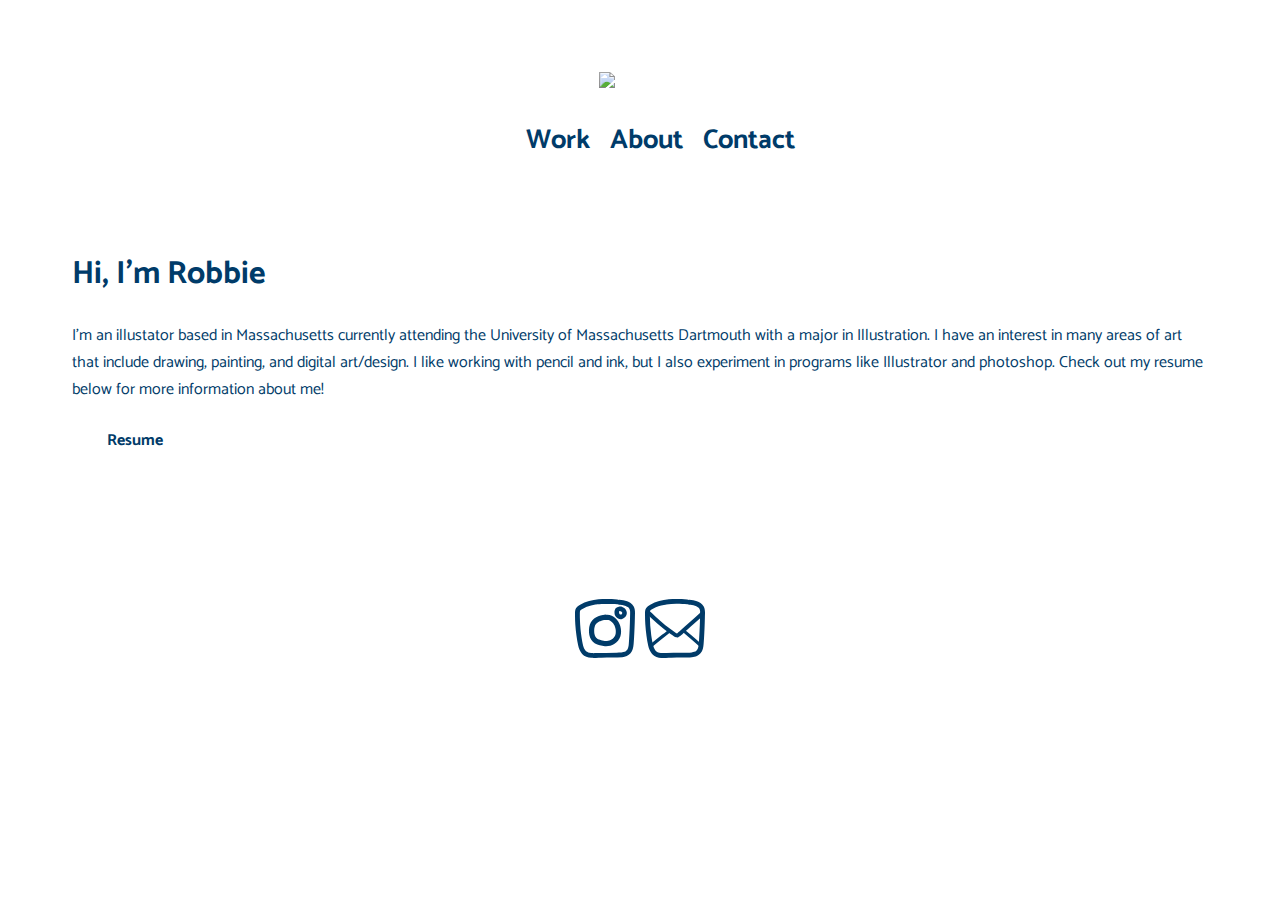
==== commit cdeb6edf: "fixing spacing on about page" ====
--- a/about.html
+++ b/about.html
@@ -49,7 +49,7 @@
     <a href="assets/robbie-resume.pdf">Resume</a>
   </div>
  <!-- Image that is on about page -->
-  <img src="assets/about-illustration.png" class="portrait">
+  <!-- <img src="assets/about-illustration.png" class="portrait"> -->
 </div>
 <!-- icon container -->
 <div class="icon-container">
--- a/main.css
+++ b/main.css
@@ -43,6 +43,7 @@
 p {
     font-family: 'Catamaran', sans-serif;
     color: rgb(0, 59, 105);
+    
 }
 
 
@@ -251,7 +252,7 @@
 
     .container{
       /* margin-right:3em; */
-      min-width:100%;
+      min-width:90%;
       /* width:100%; */
       height:100vh;
       display:grid;
@@ -274,12 +275,12 @@
  
 }
 
-   .image-gallery {
-      /* width: 450px; */
-      margin: auto;
+.image-gallery {
+      margin: 0 auto;
       padding-bottom: 50%;
        grid-template-columns: 1fr;
-       grid-gap: 20px;
+       grid-gap: 10px;
+       
     padding-top: 100px;
     padding-bottom: 200px;
        grid-template-areas:
@@ -288,11 +289,11 @@
        "c"
        "d"
        "e"
-       "f"
-       ;
+       "f";
        padding: 5%;
     }
 
+    
 .nav{
     padding-left:4em;
     padding-right: 4em;
@@ -319,7 +320,7 @@
 }
 
 .expressions {
-  width: 400px;
+  width: 300px;
     display: block;
     margin-left: auto;
   margin-right: auto;
@@ -327,7 +328,7 @@
 }
 
 .ice-skate {
-    width: 400px;
+    width: 300px;
     display: block;
     margin-left: auto;
   margin-right: auto;
@@ -335,7 +336,7 @@
 }
 
 .breeze {
-    width: 400px;
+    width: 300px;
     display: block;
     margin-left: auto;
   margin-right: auto;
@@ -343,7 +344,7 @@
 }
 
 .reflection {
-    width: 400px;
+    width: 300px;
     display: block;
     margin-left: auto;
   margin-right: auto;
@@ -352,7 +353,7 @@
 
 
 .comic {
-    width: 400px;
+    width: 300px;
     display: block;
     margin-left: auto;
   margin-right: auto;
@@ -361,7 +362,7 @@
 
 
 .self-portrait {
-    width: 400px;
+    width: 300px;
     display: block;
     margin-left: auto;
   margin-right: auto;
@@ -479,11 +480,19 @@
     grid-template-rows: auto;
     grid-gap: 20px;
     padding-top: 100px;
-    padding-bottom: 100px;
+    /* padding-bottom: 100px; */
     grid-template-areas:
     ". a b c ."
     ". d e f ."
     ;
+}
+
+.expressions {
+  width: 450px;
+    display: block;
+    margin-left: auto;
+  margin-right: auto;
+  padding-top: 20px;
 }
 
       .ice-skate {
@@ -525,6 +534,7 @@
   .nav li {
     /* padding: 150px; */
   font-size: 1.7em;
+  
     
   }
 
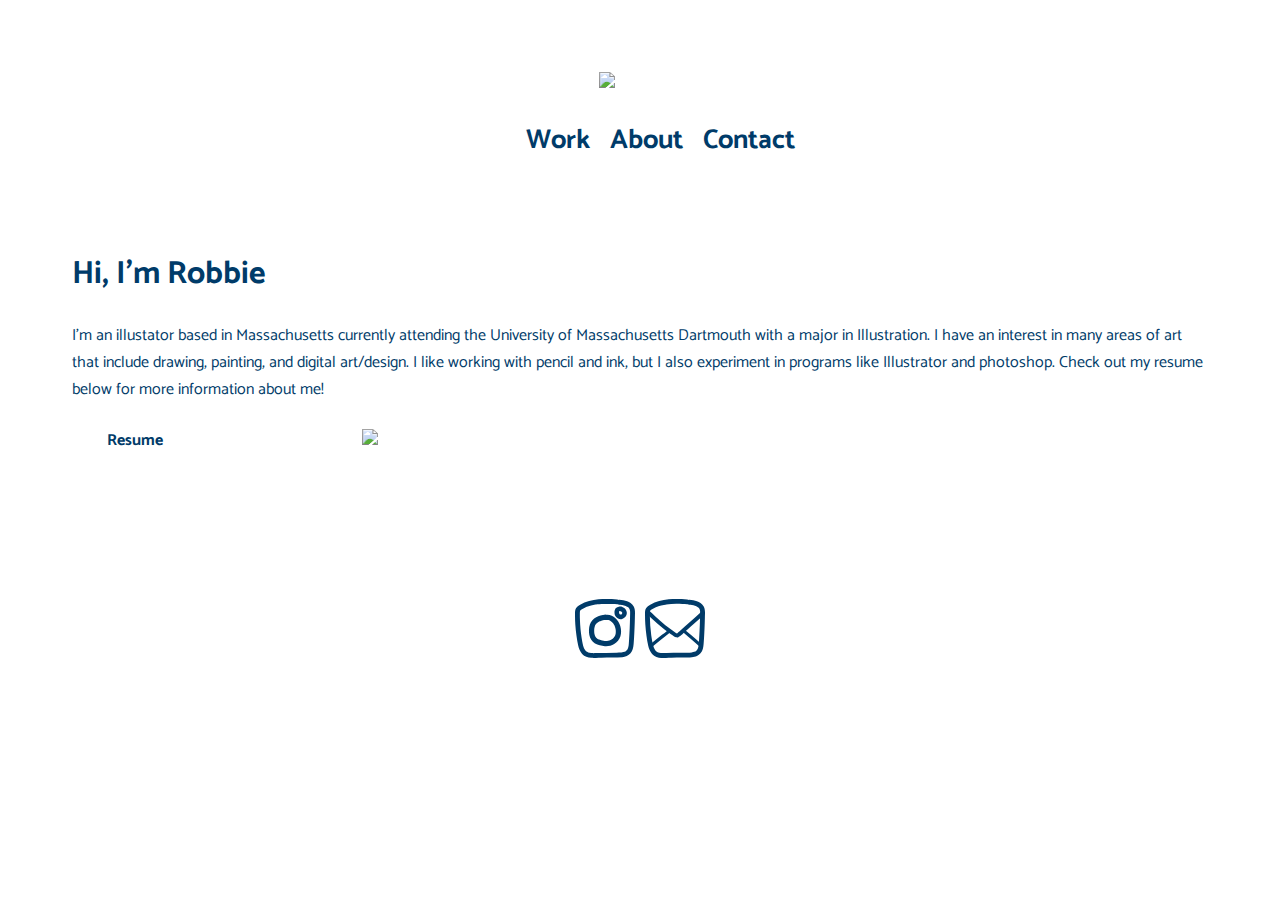
==== commit 879b2b32: "updating about page (padding and illustration)" ====
--- a/about.html
+++ b/about.html
@@ -49,7 +49,7 @@
     <a href="assets/robbie-resume.pdf">Resume</a>
   </div>
  <!-- Image that is on about page -->
-  <!-- <img src="assets/about-illustration.png" class="portrait"> -->
+  <img src="assets/about-illustration.png" class="portrait">
 </div>
 <!-- icon container -->
 <div class="icon-container">
--- a/main.css
+++ b/main.css
@@ -312,11 +312,7 @@
   }
   
 .portrait {
-    width: 400px;
-    display: block;
-    margin-left: auto;
-  margin-right: auto;
-   
+    width: 200px;
 }
 
 .expressions {
@@ -546,7 +542,7 @@
 }
 
   .portrait {
-    padding-left:4em;
+    padding-left:10em;
     /* padding-right: 4em; */
     width: 650px;
 }
